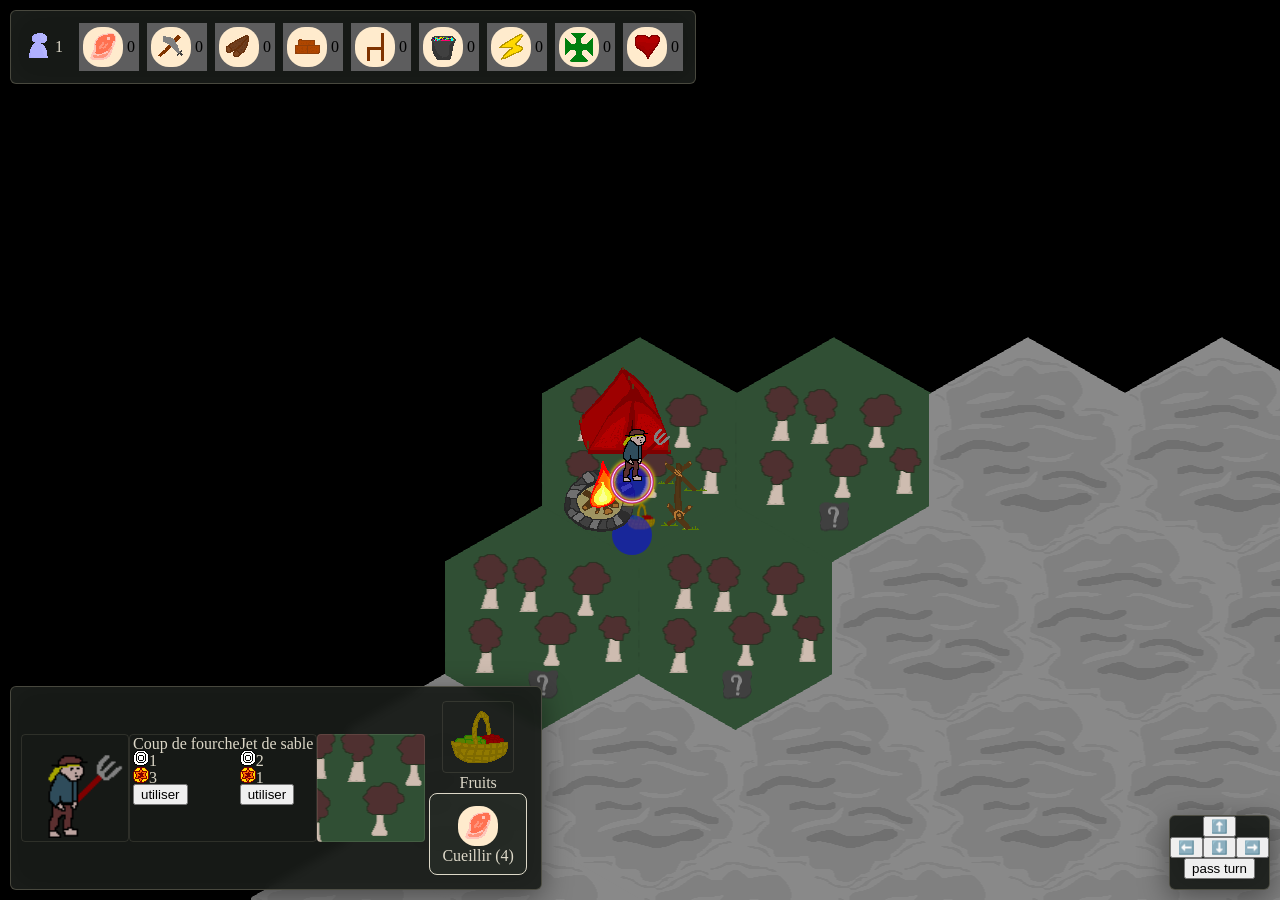
==== index.html @ 0f721efb "spell resolution" ====
<!DOCTYPE html>
<html lang="en">

<head>
    <meta charset="UTF-8">
    <meta name="viewport" content="width=device-width, initial-scale=1.0">
    <link rel="stylesheet" href="style/index.css">
    <title>One Year Game</title>
</head>

<body>
    <!-- données brutes -->
    <script src="settings/Random.js"></script>
    <script src="settings/Util.js"></script>
    <script src="settings/Images.js"></script>
    <script src="settings/Data.js"></script>
    <script src="settings/Settings.js"></script>
    <!-- pièces de moteur indépendantes -->
    <script src="settings/RacValidator.js"></script>
    <script src="src/Hotkeys.js"></script>
    <script src="src/Log.js"></script>
    <script src="src/Camera.js"></script>
    <script src="src/Hex.js"></script>
    <script src="src/Display.js"></script>
    <script src="src/Pathfinding.js"></script>
    <script src="src/World.js"></script>
    <script src="src/Inventory.js"></script>
    <script src="src/Selection.js"></script>
    <script src="src/Community.js"></script>
    <script src="src/UnitCreator.js"></script>
    <script src="src/IA.js"></script>
    <script src="src/Player.js"></script>
    <!-- pièces de moteur dépendantes -->
    <script src="src/UI.js"></script>
    <script src="systems/ActionSystem.js"></script>
    <script src="systems/MovementSystem.js"></script>
    <script src="systems/PowerSystem.js"></script>
    <script src="src/Render.js"></script>
    <script src="src/Game.js"></script>
    <!-- go -->
    <script src="settings/index.js"></script>
</body>

</html>
---- style/index.css ----
.hidden {
    display: none !important;
}

body {
    margin: 0px;
    line-height: 0;
    position: relative;
}

.gameCanvas {
    background: black;
    touch-action: none;
}

.logContainer {
    position: absolute;
    top: 10px;
    right: 10px;
    display: flex;
    line-height: 12px;
    overflow: scroll;
    background-color: aliceblue;
    width: 400px;
    flex-wrap: wrap;
    max-height: 85vh;

    .log {
        background-color: bisque;
        margin: 2px;
    }
}

/* .uiCommunityActionsContainer, */
.uiContainer,
.uiTwoContainer,
.uiMobileContainer {
    position: absolute;
    line-height: 12px;
    padding-bottom: 10px;
    background: rgba(24, 27, 24, 0.94);
    color: #ddd8c8;
    border: 1px solid rgba(220, 210, 180, 0.25);
    border-radius: 6px;
    box-shadow:
        0 8px 30px rgba(0, 0, 0, 0.45),
        inset 0 0 30px rgba(255, 255, 255, 0.025);
    backdrop-filter: blur(5px);
}

.uiMobileContainer {
    bottom: 10px;
    right: 10px;
    text-align: center;
}

.uiTwoContainer {
    display: flex;
    flex-direction: row;
    top: 10px;
    left: 10px;
    padding: 4px;

    .populationContainer {
        display: flex;
        flex-direction: row;
        align-items: center;
        margin: 4px;
        padding: 4px;
    }

    .uiInventoryContainer {
        display: flex;
        flex-direction: row;
        padding: 4px;

        .inventoryCategoryContainer {
            display: flex;
            align-items: center;
            user-select: none;
            color: black;
            margin: 4px;
            padding: 4px;
            /* cursor: pointer; */
            background-color: rgb(93, 93, 94);

            .inventoryCategoryImage {
                background-color: blanchedalmond;
                margin-right: 4px;
                border-radius: 18px;
                padding: 4px;
            }
        }
    }
}

.uiContainer {
    user-select: none;
    left: 10px;
    bottom: 10px;
    display: flex;
    padding: 10px;

    .hexSelectorContainer {
        display: flex;
        align-items: center;

        .hexImageContainer {
            width: 100px;
            height: 100px;
            background-position: center;
            padding: 3px;
            border: 1px solid rgba(220, 210, 180, 0.12);
            border-radius: 4px;
            margin: auto;
            margin-top: 10px;
            margin-bottom: 10px;
        }

        .hexResourcesContainer {
            display: flex;
            justify-content: center;
            flex-direction: row;

            .hexResourceContainer {
                display: flex;

                .resourceDescriptionContainer {
                    display: flex;
                    flex-direction: column;
                    align-items: center;
                }

                .resourceActionsContainer {
                    display: flex;
                    flex-direction: column;
                    flex-wrap: wrap;

                    .actionContainer {
                        display: flex;
                        flex-direction: column;
                        cursor: pointer;
                        padding: 12px;
                        margin: 4px;
                        border: 1px solid #ddd8c8;
                        border-radius: 8px;
                        background: rgba(38, 43, 38, 0.94);
                        align-items: center;

                        .getImage {
                            background-color: blanchedalmond;
                            background-color: blanchedalmond;
                            border-radius: 18px;
                            padding: 4px;
                            margin-bottom: 4px;
                        }
                    }

                    .actionContainer:hover {
                        background: rgba(52, 58, 52, 0.94);
                    }
                }

                .resourceImage {
                    width: 64px;
                    height: 64px;
                    padding: 3px;
                    /* background: rgba(255, 255, 255, 0.045); */
                    border: 1px solid rgba(220, 210, 180, 0.12);
                    border-radius: 4px;
                    margin: 4px;
                }

                .resourceUnknown {
                    opacity: 0.2;
                    filter: grayscale(1);
                }

                .resourceUnavailable {
                    opacity: 0.45;
                    filter: grayscale(1);
                }
            }
        }
    }

    .unitSelectorContainer {
        display: flex;
        align-items: center;

        .unitImage {
            width: 100px;
            height: 100px;
            background-position: center;
            padding: 3px;
            border: 1px solid rgba(220, 210, 180, 0.12);
            border-radius: 4px;
        }

        .unitSpellsContainer {
            display: flex;
            height: 100px;
            padding: 3px;
            border: 1px solid rgba(220, 210, 180, 0.12);
            border-radius: 4px;
        }
    }

    .uiCommunityActionsContainer {
        display: flex;
        flex-direction: row;
        padding: 4px;
        /* top: 200px; */
        /* left: 200px; */
        text-align: center;

        .uiCreateExplorerContainer {
            background: rgba(40, 44, 40, 0.94);
            margin: 4px;

            .uiUnitPriceContainer {
                display: flex;
                align-items: center;

                .resourceCategoryPriceImage {
                    background-color: blanchedalmond;
                    margin-right: 4px;
                    border-radius: 18px;
                    padding: 4px;
                }
            }
        }
    }
}
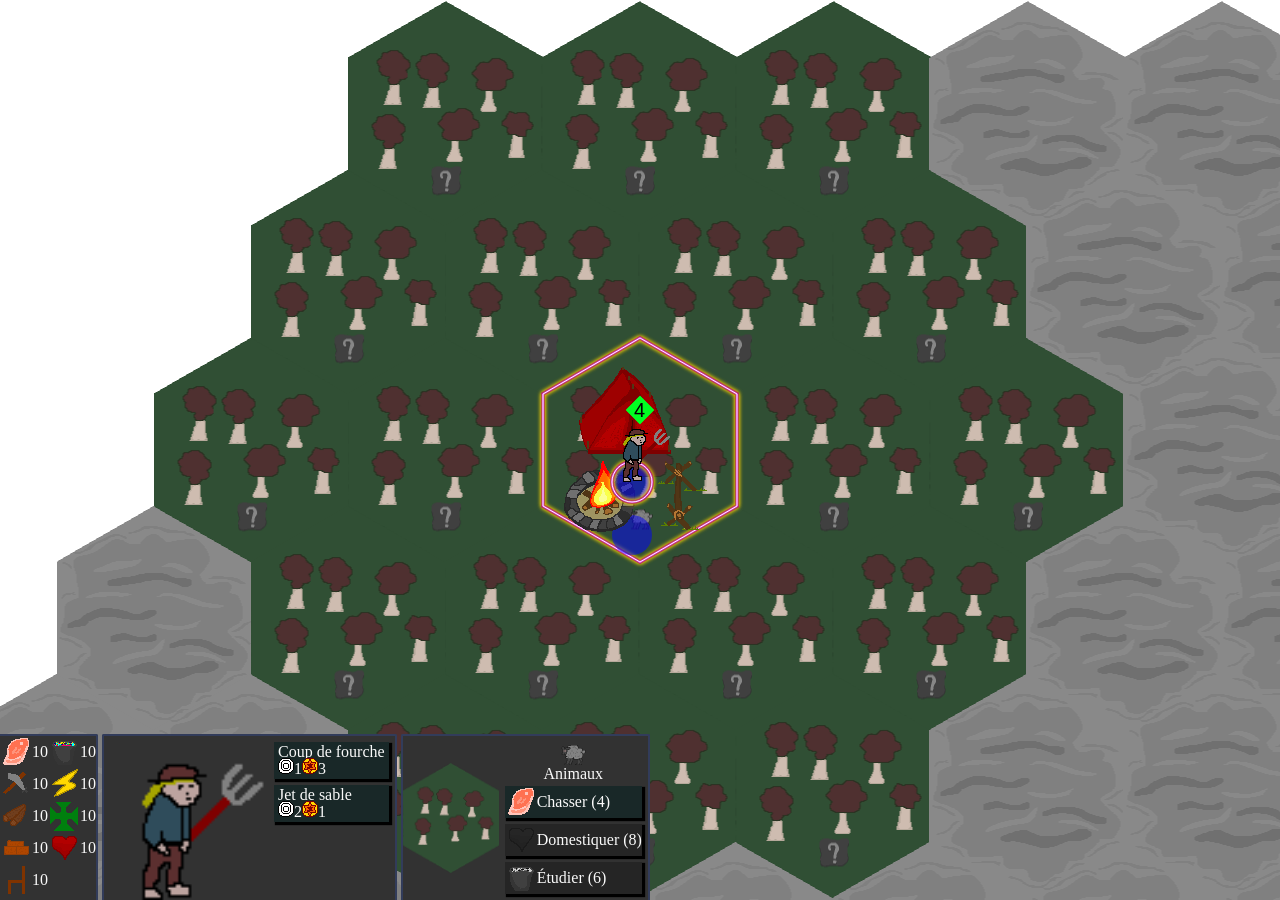
==== commit 08dda17e: "animations" ====
--- a/index.html
+++ b/index.html
@@ -30,6 +30,7 @@
     <script src="src/UnitCreator.js"></script>
     <script src="src/IA.js"></script>
     <script src="src/Player.js"></script>
+    <script src="src/Animator.js"></script>
     <!-- pièces de moteur dépendantes -->
     <script src="src/UI.js"></script>
     <script src="systems/ActionSystem.js"></script>
--- a/style/index.css
+++ b/style/index.css
@@ -4,12 +4,11 @@
 
 body {
     margin: 0px;
-    line-height: 0;
     position: relative;
 }
 
 .gameCanvas {
-    background: black;
+    display: block;
     touch-action: none;
 }
 
@@ -31,154 +30,109 @@
     }
 }
 
-/* .uiCommunityActionsContainer, */
 .uiContainer,
 .uiTwoContainer,
 .uiMobileContainer {
     position: absolute;
     line-height: 12px;
-    padding-bottom: 10px;
-    background: rgba(24, 27, 24, 0.94);
-    color: #ddd8c8;
-    border: 1px solid rgba(220, 210, 180, 0.25);
-    border-radius: 6px;
-    box-shadow:
-        0 8px 30px rgba(0, 0, 0, 0.45),
-        inset 0 0 30px rgba(255, 255, 255, 0.025);
-    backdrop-filter: blur(5px);
 }
 
 .uiMobileContainer {
-    bottom: 10px;
-    right: 10px;
-    text-align: center;
+    display: none;
 }
 
 .uiTwoContainer {
-    display: flex;
-    flex-direction: row;
-    top: 10px;
-    left: 10px;
-    padding: 4px;
-
-    .populationContainer {
-        display: flex;
-        flex-direction: row;
-        align-items: center;
-        margin: 4px;
-        padding: 4px;
-    }
+    bottom: 0px;
+    left: 0px;
 
     .uiInventoryContainer {
         display: flex;
-        flex-direction: row;
-        padding: 4px;
+        height: 164px;
+        width: 96px;
+        flex-direction: column;
+        flex-wrap: wrap;
+        background-color: rgb(50, 50, 50);
+        color: rgb(250, 250, 250);
+        border-top: 2px solid rgb(50, 60, 90);
+        border-right: 2px solid rgb(50, 60, 90);
+        border-top-right-radius: 2px;
 
         .inventoryCategoryContainer {
             display: flex;
             align-items: center;
             user-select: none;
-            color: black;
-            margin: 4px;
-            padding: 4px;
-            /* cursor: pointer; */
-            background-color: rgb(93, 93, 94);
 
-            .inventoryCategoryImage {
-                background-color: blanchedalmond;
-                margin-right: 4px;
-                border-radius: 18px;
-                padding: 4px;
-            }
+            .inventoryCategoryImage {}
         }
     }
 }
 
 .uiContainer {
+    display: flex;
     user-select: none;
-    left: 10px;
-    bottom: 10px;
-    display: flex;
-    padding: 10px;
+    left: 102px;
+    bottom: 0px;
 
     .hexSelectorContainer {
         display: flex;
-        align-items: center;
+        height: 164px;
+        background-color: rgb(50, 50, 50);
+        color: rgb(250, 250, 250);
+        border-top: 2px solid rgb(50, 60, 90);
+        border-right: 2px solid rgb(50, 60, 90);
+        border-left: 2px solid rgb(50, 60, 90);
+        border-top-right-radius: 2px;
+        border-top-left-radius: 2px;
+        margin-right: 4px;
 
         .hexImageContainer {
-            width: 100px;
-            height: 100px;
+            width: 96px;
+            height: 164px;
             background-position: center;
-            padding: 3px;
-            border: 1px solid rgba(220, 210, 180, 0.12);
-            border-radius: 4px;
-            margin: auto;
-            margin-top: 10px;
-            margin-bottom: 10px;
+            background-size: contain;
+            background-repeat: no-repeat;
         }
 
         .hexResourcesContainer {
             display: flex;
-            justify-content: center;
-            flex-direction: row;
+            align-items: center;
 
             .hexResourceContainer {
-                display: flex;
 
                 .resourceDescriptionContainer {
-                    display: flex;
-                    flex-direction: column;
-                    align-items: center;
-                }
 
-                .resourceActionsContainer {
-                    display: flex;
-                    flex-direction: column;
-                    flex-wrap: wrap;
-
-                    .actionContainer {
+                    .resourceDetailsContainer {
                         display: flex;
                         flex-direction: column;
-                        cursor: pointer;
-                        padding: 12px;
-                        margin: 4px;
-                        border: 1px solid #ddd8c8;
-                        border-radius: 8px;
-                        background: rgba(38, 43, 38, 0.94);
                         align-items: center;
 
-                        .getImage {
-                            background-color: blanchedalmond;
-                            background-color: blanchedalmond;
-                            border-radius: 18px;
-                            padding: 4px;
-                            margin-bottom: 4px;
+                        .resourceImage {
+                            width: 32px;
+                            height: 32px;
                         }
                     }
 
-                    .actionContainer:hover {
-                        background: rgba(52, 58, 52, 0.94);
+                    .resourceActionsContainer {
+
+                        .actionContainer {
+                            background-color: rgb(25, 40, 40);
+                            display: flex;
+                            cursor: pointer;
+                            align-items: center;
+                            margin: 6px;
+                            box-shadow: 2px 2px 1px 1px black;
+
+                            .getImage {}
+                        }
+
+                        .actionContainer.grayedOut {
+                            filter: grayscale(100%);
+                        }
+
+                        .actionContainer:hover {
+                            background-color: rgb(45, 60, 60);
+                        }
                     }
-                }
-
-                .resourceImage {
-                    width: 64px;
-                    height: 64px;
-                    padding: 3px;
-                    /* background: rgba(255, 255, 255, 0.045); */
-                    border: 1px solid rgba(220, 210, 180, 0.12);
-                    border-radius: 4px;
-                    margin: 4px;
-                }
-
-                .resourceUnknown {
-                    opacity: 0.2;
-                    filter: grayscale(1);
-                }
-
-                .resourceUnavailable {
-                    opacity: 0.45;
-                    filter: grayscale(1);
                 }
             }
         }
@@ -186,48 +140,59 @@
 
     .unitSelectorContainer {
         display: flex;
-        align-items: center;
+        height: 164px;
+        background-color: rgb(50, 50, 50);
+        color: rgb(250, 250, 250);
+        border-top: 2px solid rgb(50, 60, 90);
+        border-right: 2px solid rgb(50, 60, 90);
+        border-left: 2px solid rgb(50, 60, 90);
+        border-top-right-radius: 2px;
+        border-top-left-radius: 2px;
+        margin-right: 4px;
 
-        .unitImage {
-            width: 100px;
-            height: 100px;
-            background-position: center;
-            padding: 3px;
-            border: 1px solid rgba(220, 210, 180, 0.12);
-            border-radius: 4px;
-        }
+        .unitImage {}
 
         .unitSpellsContainer {
-            display: flex;
-            height: 100px;
-            padding: 3px;
-            border: 1px solid rgba(220, 210, 180, 0.12);
-            border-radius: 4px;
+
+            .singlePowerContainer {
+                background-color: rgb(25, 40, 40);
+                cursor: pointer;
+                margin: 6px;
+                box-shadow: 2px 2px 1px 1px black;
+                padding: 4px;
+
+                .powerDetailContainer {
+                    display: inline-block;
+                }
+            }
+
+            .singlePowerContainer:hover {
+                background-color: rgb(45, 60, 60);
+            }
         }
     }
 
     .uiCommunityActionsContainer {
         display: flex;
-        flex-direction: row;
-        padding: 4px;
-        /* top: 200px; */
-        /* left: 200px; */
-        text-align: center;
+        height: 164px;
+        background-color: rgb(50, 50, 50);
+        color: rgb(250, 250, 250);
+        border-top: 2px solid rgb(50, 60, 90);
+        border-right: 2px solid rgb(50, 60, 90);
+        border-left: 2px solid rgb(50, 60, 90);
+        border-top-right-radius: 2px;
+        border-top-left-radius: 2px;
 
         .uiCreateExplorerContainer {
-            background: rgba(40, 44, 40, 0.94);
-            margin: 4px;
+
+            .uiCreateUnitImage {
+                width: 64px;
+                height: 64px;
+            }
 
             .uiUnitPriceContainer {
-                display: flex;
-                align-items: center;
 
-                .resourceCategoryPriceImage {
-                    background-color: blanchedalmond;
-                    margin-right: 4px;
-                    border-radius: 18px;
-                    padding: 4px;
-                }
+                .resourceCategoryPriceImage {}
             }
         }
     }
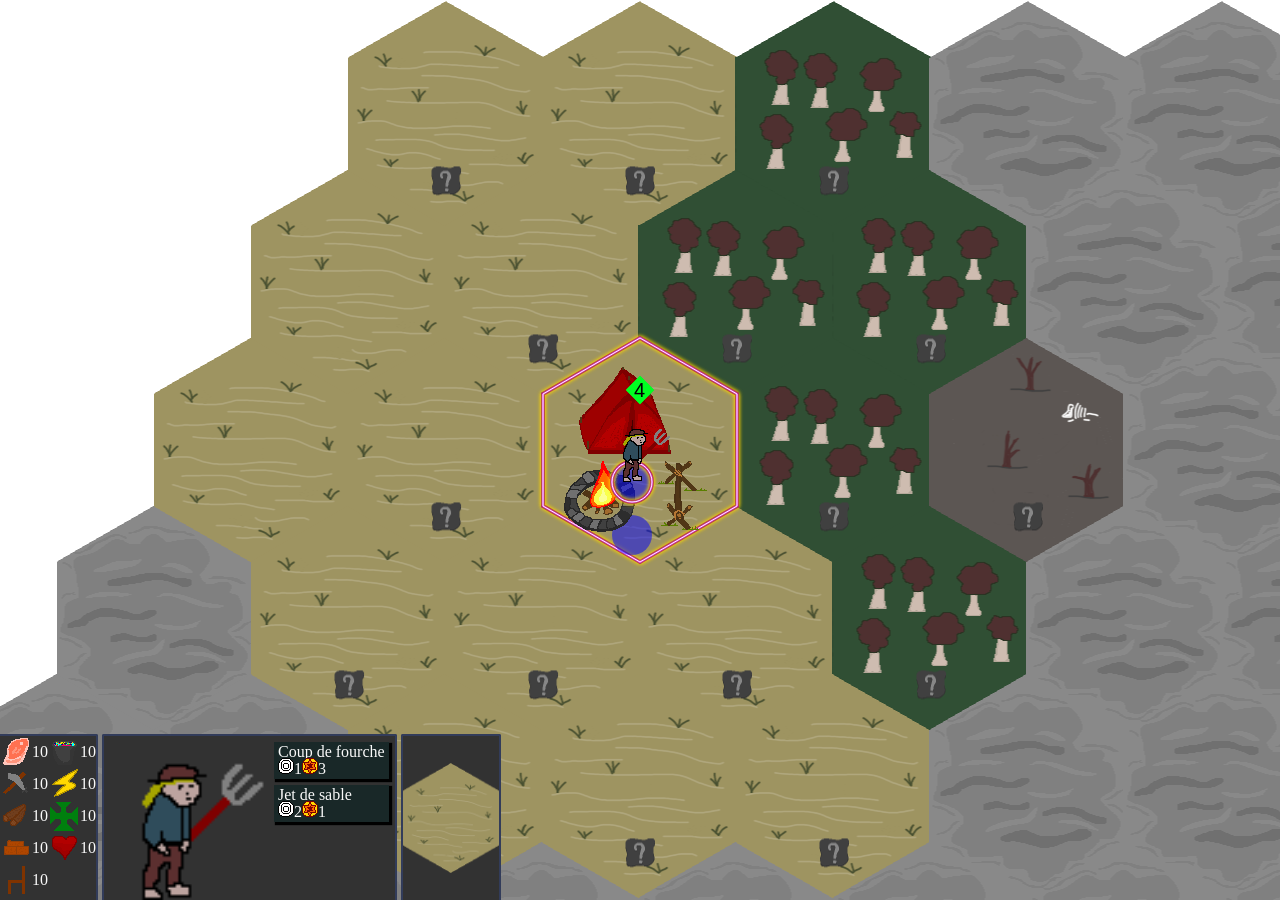
==== commit 77195ae6: "tooltips" ====
--- a/index.html
+++ b/index.html
@@ -31,6 +31,7 @@
     <script src="src/IA.js"></script>
     <script src="src/Player.js"></script>
     <script src="src/Animator.js"></script>
+    <script src="src/Tooltip.js"></script>
     <!-- pièces de moteur dépendantes -->
     <script src="src/UI.js"></script>
     <script src="systems/ActionSystem.js"></script>
--- a/style/index.css
+++ b/style/index.css
@@ -30,11 +30,34 @@
     }
 }
 
+.tooltipContainer,
 .uiContainer,
 .uiTwoContainer,
 .uiMobileContainer {
     position: absolute;
     line-height: 12px;
+}
+
+.tooltipContainer {
+    display: flex;
+    align-items: center;
+    justify-content: center;
+    box-sizing: border-box;
+    top: 300px;
+    left: 300px;
+    min-width: 150px;
+    max-width: 300px;
+    height: 150px;
+    color: rgb(250, 250, 250);
+    background-color: rgb(87, 85, 85);
+    z-index: 5;
+    border: 1px solid black;
+    padding: 8px;
+    font-style: italic;
+    text-align: justify;
+    font-size: 18px;
+    line-height: 20px;
+    border-radius: 8px;
 }
 
 .uiMobileContainer {
@@ -126,7 +149,13 @@
                         }
 
                         .actionContainer.grayedOut {
+                            text-decoration: line-through;
                             filter: grayscale(100%);
+                            cursor: auto;
+                        }
+
+                        .actionContainer.grayedOut:hover {
+                            background-color: rgb(25, 40, 40);
                         }
 
                         .actionContainer:hover {
@@ -183,7 +212,19 @@
         border-top-right-radius: 2px;
         border-top-left-radius: 2px;
 
+        .uiCreateExplorerContainer:hover {
+            background-color: rgb(45, 60, 60);
+        }
+
         .uiCreateExplorerContainer {
+            box-sizing: border-box;
+            background-color: rgb(25, 40, 40);
+            /* display: flex; */
+            cursor: pointer;
+            /* align-items: center; */
+            margin: 6px;
+            box-shadow: 2px 2px 1px 1px black;
+
 
             .uiCreateUnitImage {
                 width: 64px;
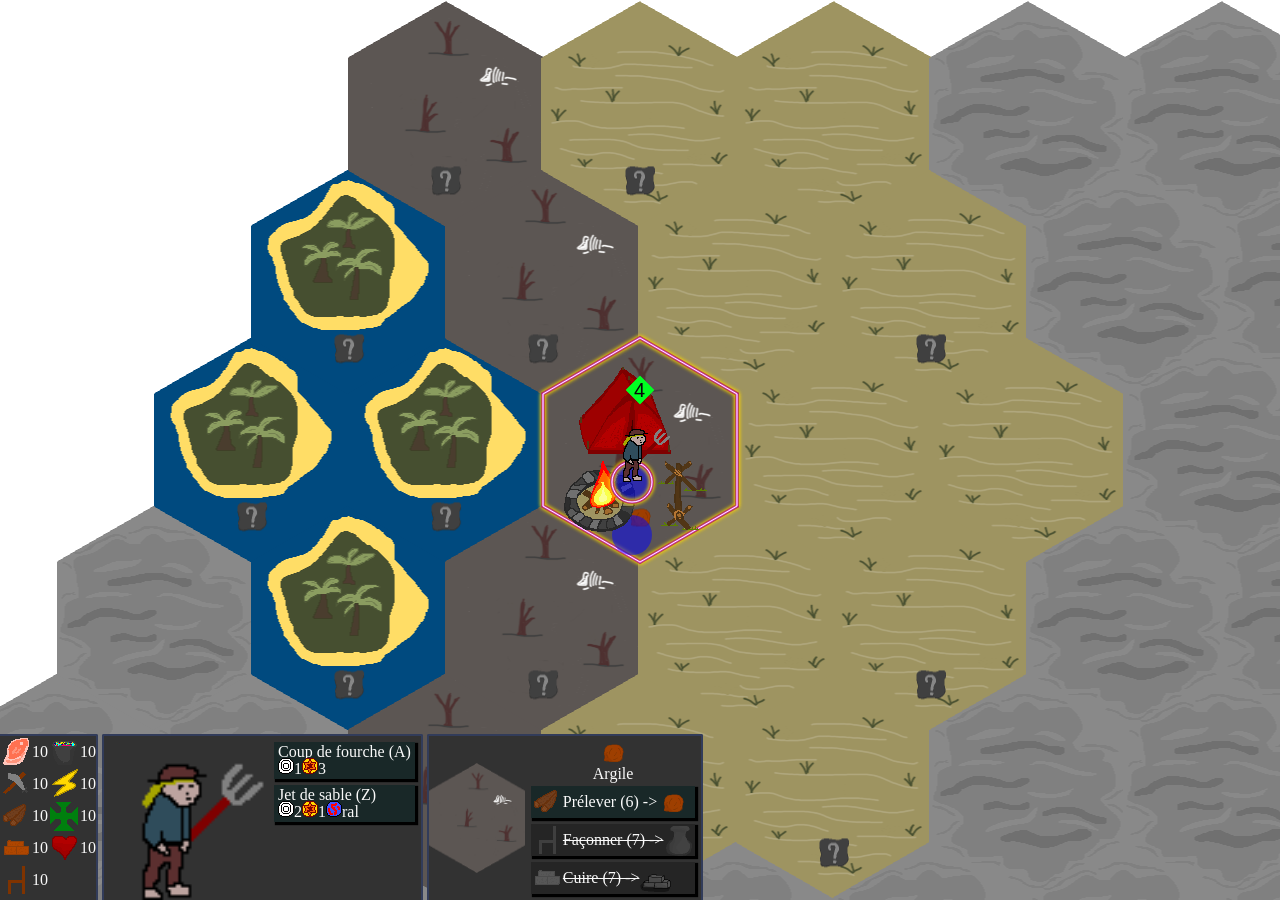
==== commit 37d5da85: "bugfixes + other things" ====
--- a/index.html
+++ b/index.html
@@ -32,6 +32,7 @@
     <script src="src/Player.js"></script>
     <script src="src/Animator.js"></script>
     <script src="src/Tooltip.js"></script>
+    <script src="src/EventDispatcher.js"></script>
     <!-- pièces de moteur dépendantes -->
     <script src="src/UI.js"></script>
     <script src="systems/ActionSystem.js"></script>
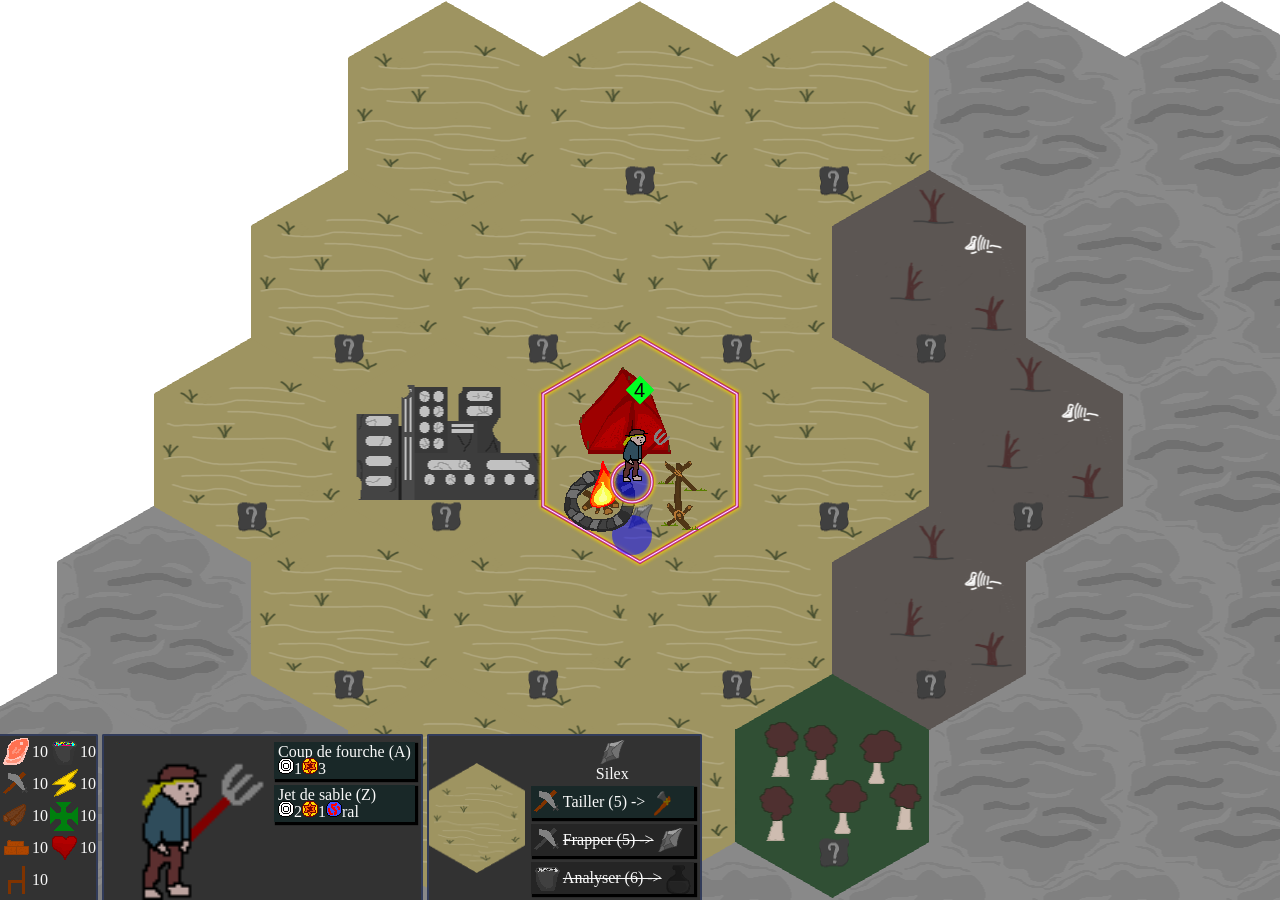
==== commit 7aadb538: "new ia" ====
--- a/index.html
+++ b/index.html
@@ -28,7 +28,8 @@
     <script src="src/Selection.js"></script>
     <script src="src/Community.js"></script>
     <script src="src/UnitCreator.js"></script>
-    <script src="src/IA.js"></script>
+    <!-- <script src="src/IA.js"></script> -->
+    <script src="ias/IA.js"></script>
     <script src="src/Player.js"></script>
     <script src="src/Animator.js"></script>
     <script src="src/Tooltip.js"></script>
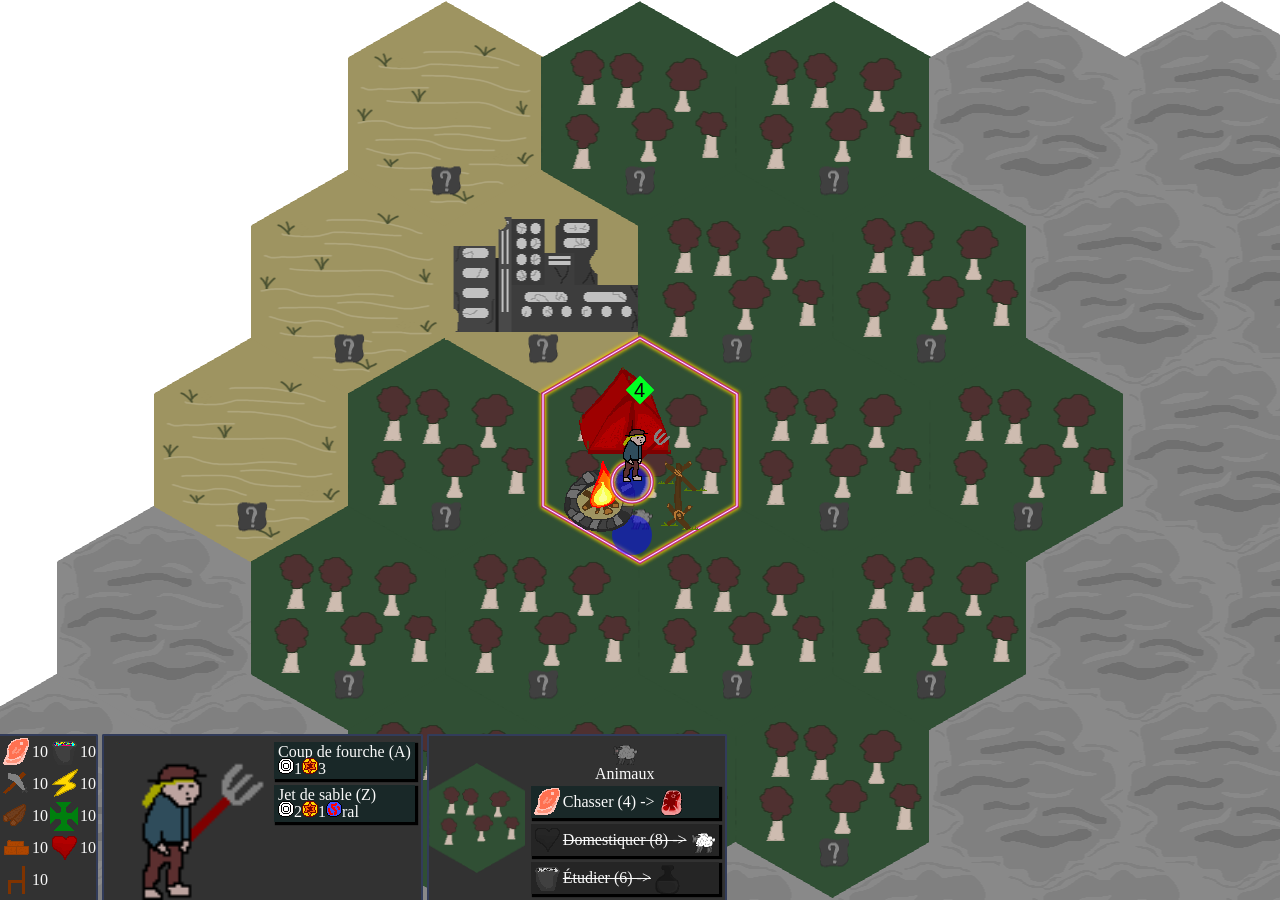
==== commit fc10f858: "V1" ====
--- a/index.html
+++ b/index.html
@@ -29,7 +29,7 @@
     <script src="src/Community.js"></script>
     <script src="src/UnitCreator.js"></script>
     <!-- <script src="src/IA.js"></script> -->
-    <script src="ias/IA.js"></script>
+    <script src="ias/ChatgptIA.js"></script>
     <script src="src/Player.js"></script>
     <script src="src/Animator.js"></script>
     <script src="src/Tooltip.js"></script>
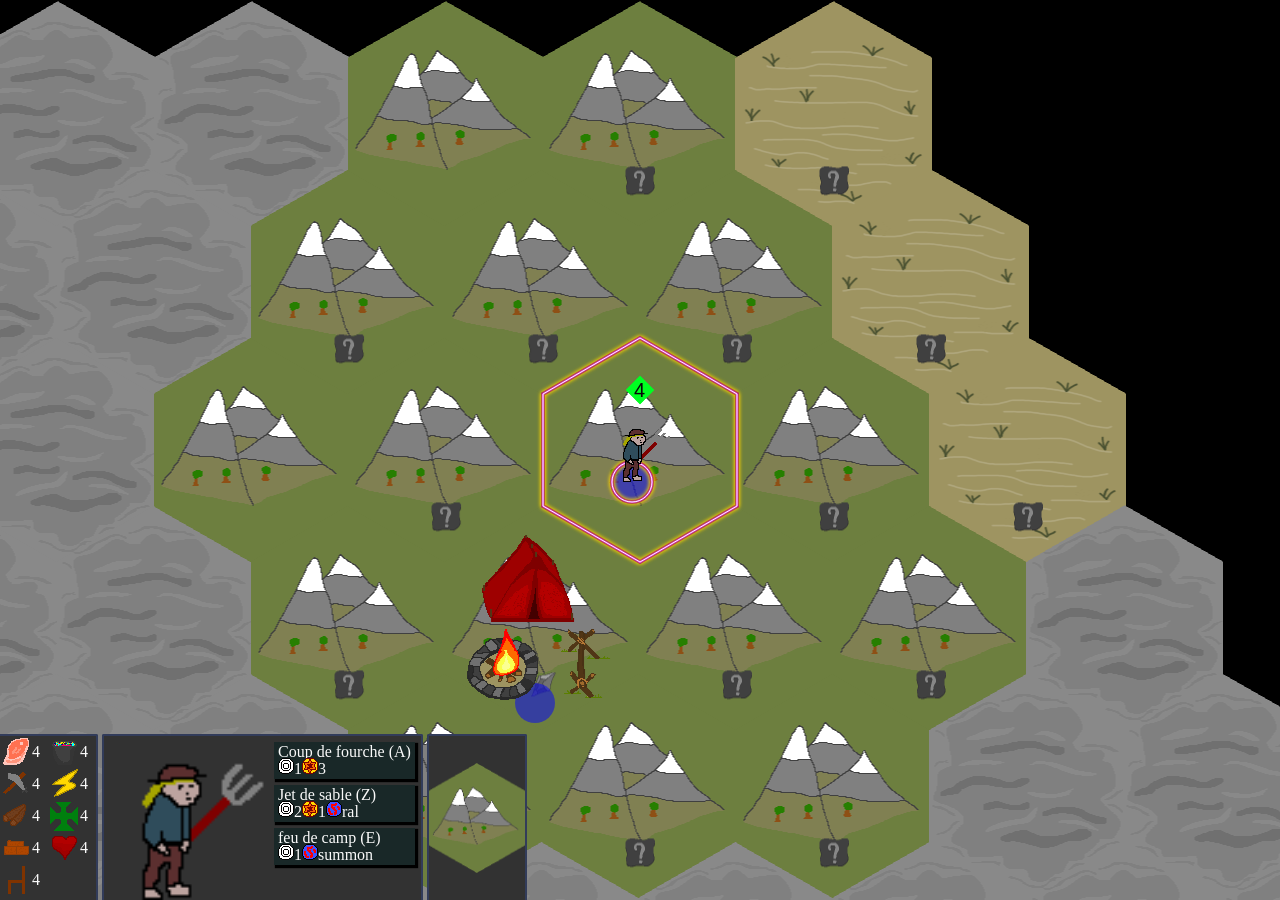
==== commit e667b39b: "descriptions + notification" ====
--- a/index.html
+++ b/index.html
@@ -28,6 +28,7 @@
     <script src="src/Selection.js"></script>
     <script src="src/Community.js"></script>
     <script src="src/UnitCreator.js"></script>
+    <script src="src/NotificationsManager.js"></script>
     <!-- <script src="src/IA.js"></script> -->
     <script src="ias/ChatgptIA.js"></script>
     <script src="src/Player.js"></script>
--- a/style/index.css
+++ b/style/index.css
@@ -5,6 +5,7 @@
 body {
     margin: 0px;
     position: relative;
+    background-color: black;
 }
 
 .gameCanvas {
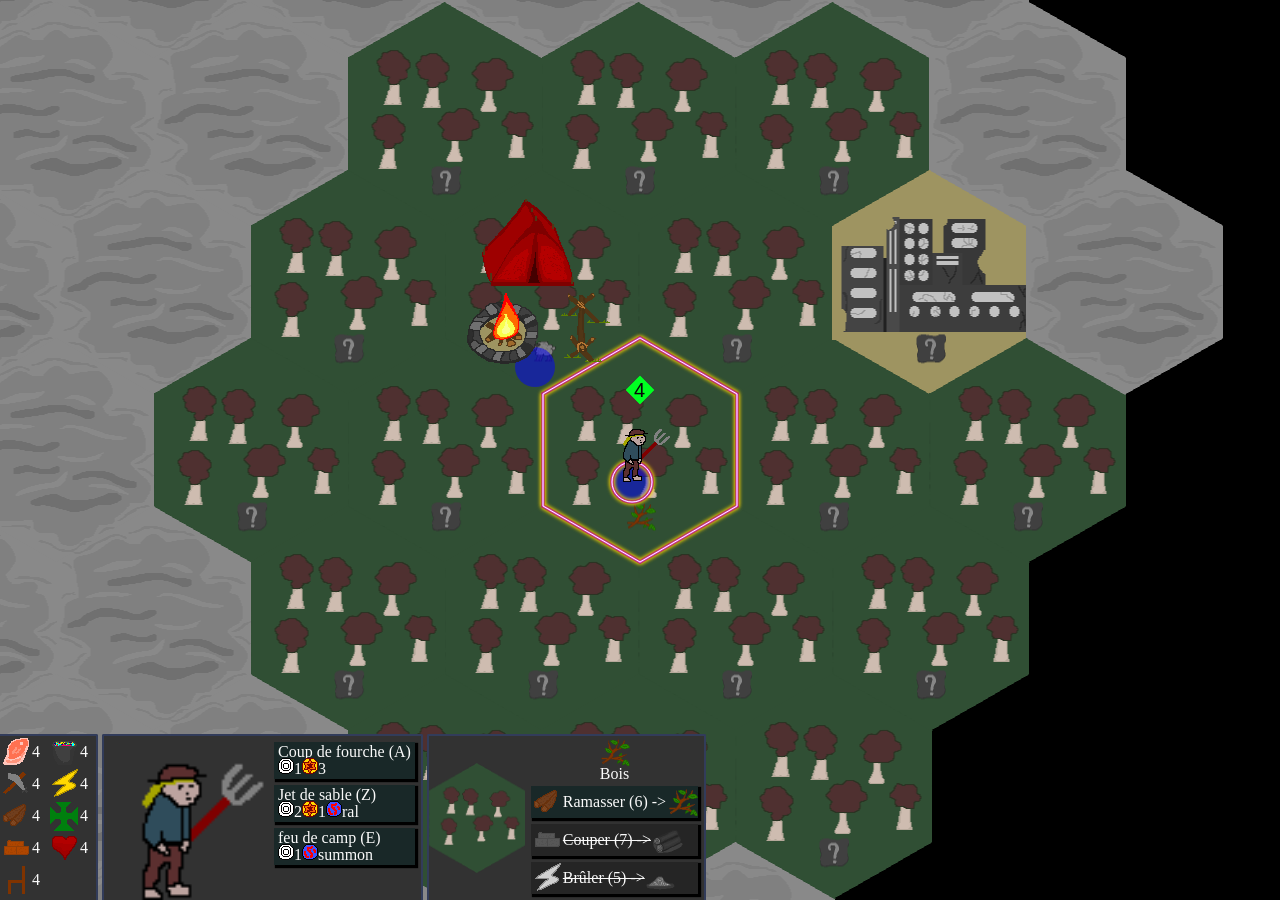
==== commit 982e483d: "victory + notifications" ====
--- a/index.html
+++ b/index.html
@@ -29,12 +29,12 @@
     <script src="src/Community.js"></script>
     <script src="src/UnitCreator.js"></script>
     <script src="src/NotificationsManager.js"></script>
-    <!-- <script src="src/IA.js"></script> -->
     <script src="ias/ChatgptIA.js"></script>
     <script src="src/Player.js"></script>
     <script src="src/Animator.js"></script>
     <script src="src/Tooltip.js"></script>
     <script src="src/EventDispatcher.js"></script>
+    <script src="src/VictoryScreen.js"></script>
     <!-- pièces de moteur dépendantes -->
     <script src="src/UI.js"></script>
     <script src="systems/ActionSystem.js"></script>
--- a/style/index.css
+++ b/style/index.css
@@ -86,7 +86,7 @@
             align-items: center;
             user-select: none;
 
-            .inventoryCategoryImage {}
+            /* .inventoryCategoryImage {} */
         }
     }
 }
@@ -146,7 +146,7 @@
                             margin: 6px;
                             box-shadow: 2px 2px 1px 1px black;
 
-                            .getImage {}
+                            /* .getImage {} */
                         }
 
                         .actionContainer.grayedOut {
@@ -180,7 +180,7 @@
         border-top-left-radius: 2px;
         margin-right: 4px;
 
-        .unitImage {}
+        /* .unitImage {} */
 
         .unitSpellsContainer {
 
@@ -234,8 +234,80 @@
 
             .uiUnitPriceContainer {
 
-                .resourceCategoryPriceImage {}
-            }
+                /* .resourceCategoryPriceImage {} */
+            }
+        }
+    }
+}
+
+.notificationContainer {
+    position: fixed;
+    z-index: 50;
+    padding: 8px 12px;
+    color: white;
+    /* background-color: rgb(40, 40, 40); */
+    /* border: 1px solid rgb(130, 110, 75); */
+    background-color: rgb(65, 32, 32);
+    border: 1px solid rgb(190, 65, 65);
+    border-radius: 6px;
+    box-shadow: 2px 3px 6px black;
+    transform: translate(-50%, -110%);
+    text-align: center;
+    pointer-events: none;
+
+    .notificationTitle {
+        font-weight: bold;
+        color: #e6c373;
+        margin-bottom: 4px;
+    }
+
+    .notificationText {
+        font-size: 13px;
+        line-height: 16px;
+    }
+}
+
+.victoryScreenContainer {
+    position: fixed;
+    inset: 0;
+    z-index: 10000;
+    display: flex;
+    justify-content: center;
+    align-items: center;
+    background-color: rgba(0, 0, 0, 0.8);
+
+    .victoryScreenSubContainer {
+        width: 350px;
+        padding: 35px;
+        background-color: rgb(35, 35, 35);
+        border: 2px solid rgb(190, 155, 75);
+        border-radius: 10px;
+        box-shadow: 0 0 30px black;
+        text-align: center;
+        color: white;
+
+        .victoryScreenTitle {
+            font-size: 36px;
+            font-weight: bold;
+            color: rgb(230, 195, 115);
+            margin-bottom: 25px;
+        }
+
+        .victoryScreenText {
+            font-size: 16px;
+            line-height: 22px;
+            margin-bottom: 30px;
+        }
+
+        .victoryScreenButton {
+            display: inline-block;
+            padding: 10px 25px;
+            background-color: rgb(90, 75, 40);
+            color: white;
+            border: 1px solid rgb(190, 155, 75);
+            border-radius: 5px;
+            font-weight: bold;
+            cursor: pointer;
         }
     }
 }
